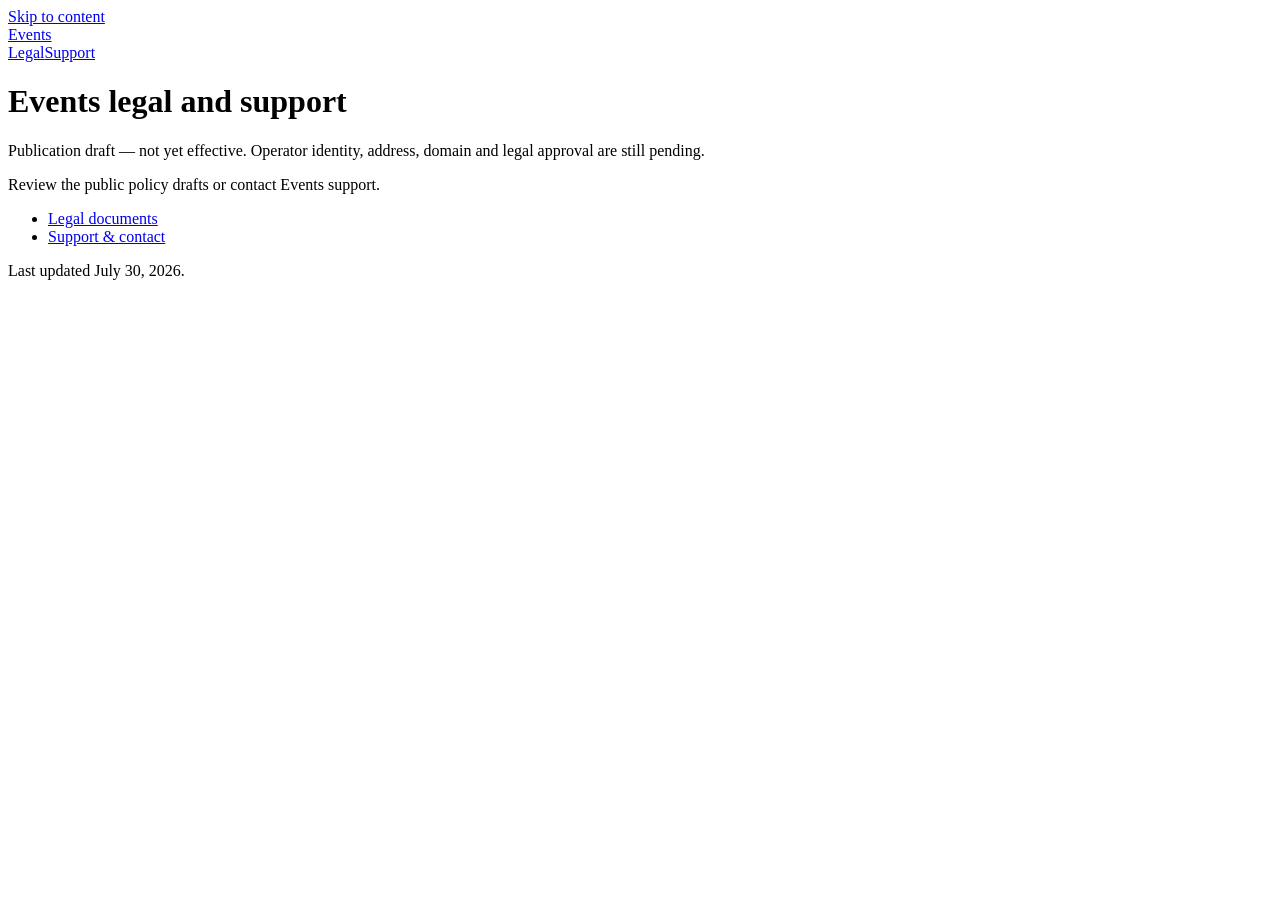
==== index.html @ ad570a55 "Publish static Events legal pages" ====
<!doctype html><html lang="en"><head><meta charset="utf-8"><meta name="viewport" content="width=device-width,initial-scale=1"><title>Events legal and support</title><link rel="stylesheet" href="/events-legal/assets/styles.css"><meta name="robots" content="noindex, nofollow"><link rel="canonical" href="https://events-app-official.github.io/events-legal/"></head><body><a class="skip" href="#content">Skip to content</a><header><div><a href="/events-legal/">Events</a><nav aria-label="Primary"><a href="/events-legal/legal/">Legal</a><a href="/events-legal/support/">Support</a></nav></div></header><main id="content"><h1>Events legal and support</h1><p class="status">Publication draft — not yet effective. Operator identity, address, domain and legal approval are still pending.</p><p>Review the public policy drafts or contact Events support.</p><ul class="cards"><li><a href="/events-legal/legal/">Legal documents</a></li><li><a href="/events-legal/support/">Support &amp; contact</a></li></ul></main><footer>Last updated July 30, 2026.</footer></body></html>
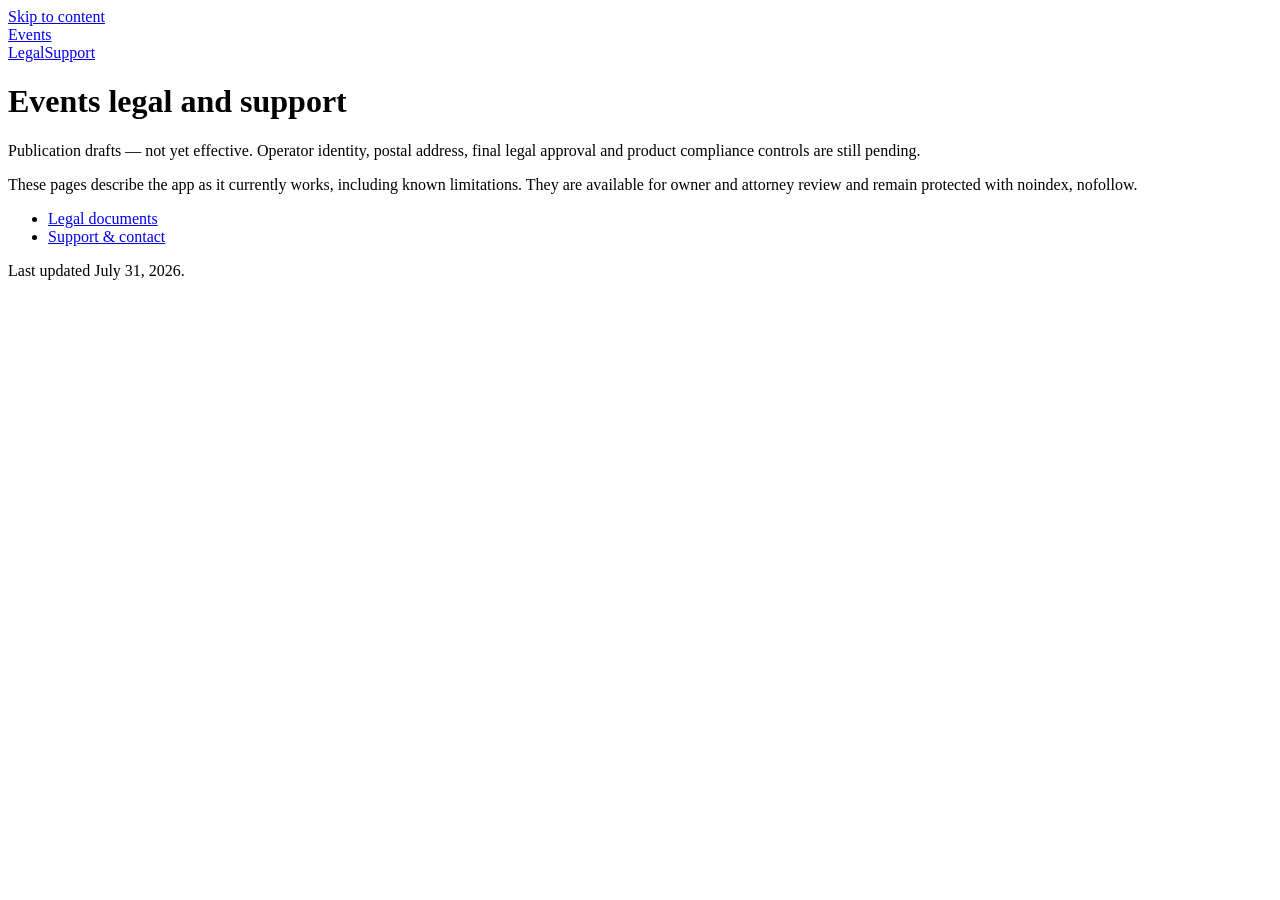
==== commit 817452eb: "Publish static Events legal pages" ====
--- a/index.html
+++ b/index.html
@@ -1 +1,20 @@
-<!doctype html><html lang="en"><head><meta charset="utf-8"><meta name="viewport" content="width=device-width,initial-scale=1"><title>Events legal and support</title><link rel="stylesheet" href="/events-legal/assets/styles.css"><meta name="robots" content="noindex, nofollow"><link rel="canonical" href="https://events-app-official.github.io/events-legal/"></head><body><a class="skip" href="#content">Skip to content</a><header><div><a href="/events-legal/">Events</a><nav aria-label="Primary"><a href="/events-legal/legal/">Legal</a><a href="/events-legal/support/">Support</a></nav></div></header><main id="content"><h1>Events legal and support</h1><p class="status">Publication draft — not yet effective. Operator identity, address, domain and legal approval are still pending.</p><p>Review the public policy drafts or contact Events support.</p><ul class="cards"><li><a href="/events-legal/legal/">Legal documents</a></li><li><a href="/events-legal/support/">Support &amp; contact</a></li></ul></main><footer>Last updated July 30, 2026.</footer></body></html>
+<!doctype html>
+<html lang="en">
+<head>
+  <meta charset="utf-8">
+  <meta name="viewport" content="width=device-width,initial-scale=1">
+  <title>Events legal and support</title>
+  <link rel="stylesheet" href="/events-legal/assets/styles.css">
+<meta name="robots" content="noindex, nofollow"><link rel="canonical" href="https://events-app-official.github.io/events-legal/"></head>
+<body>
+  <a class="skip" href="#content">Skip to content</a>
+  <header><div><a href="/events-legal/">Events</a><nav aria-label="Primary"><a href="/events-legal/legal/">Legal</a><a href="/events-legal/support/">Support</a></nav></div></header>
+  <main id="content">
+    <h1>Events legal and support</h1>
+    <p class="status">Publication drafts — not yet effective. Operator identity, postal address, final legal approval and product compliance controls are still pending.</p>
+    <p>These pages describe the app as it currently works, including known limitations. They are available for owner and attorney review and remain protected with noindex, nofollow.</p>
+    <ul class="cards"><li><a href="/events-legal/legal/">Legal documents</a></li><li><a href="/events-legal/support/">Support &amp; contact</a></li></ul>
+  </main>
+  <footer>Last updated July 31, 2026.</footer>
+</body>
+</html>
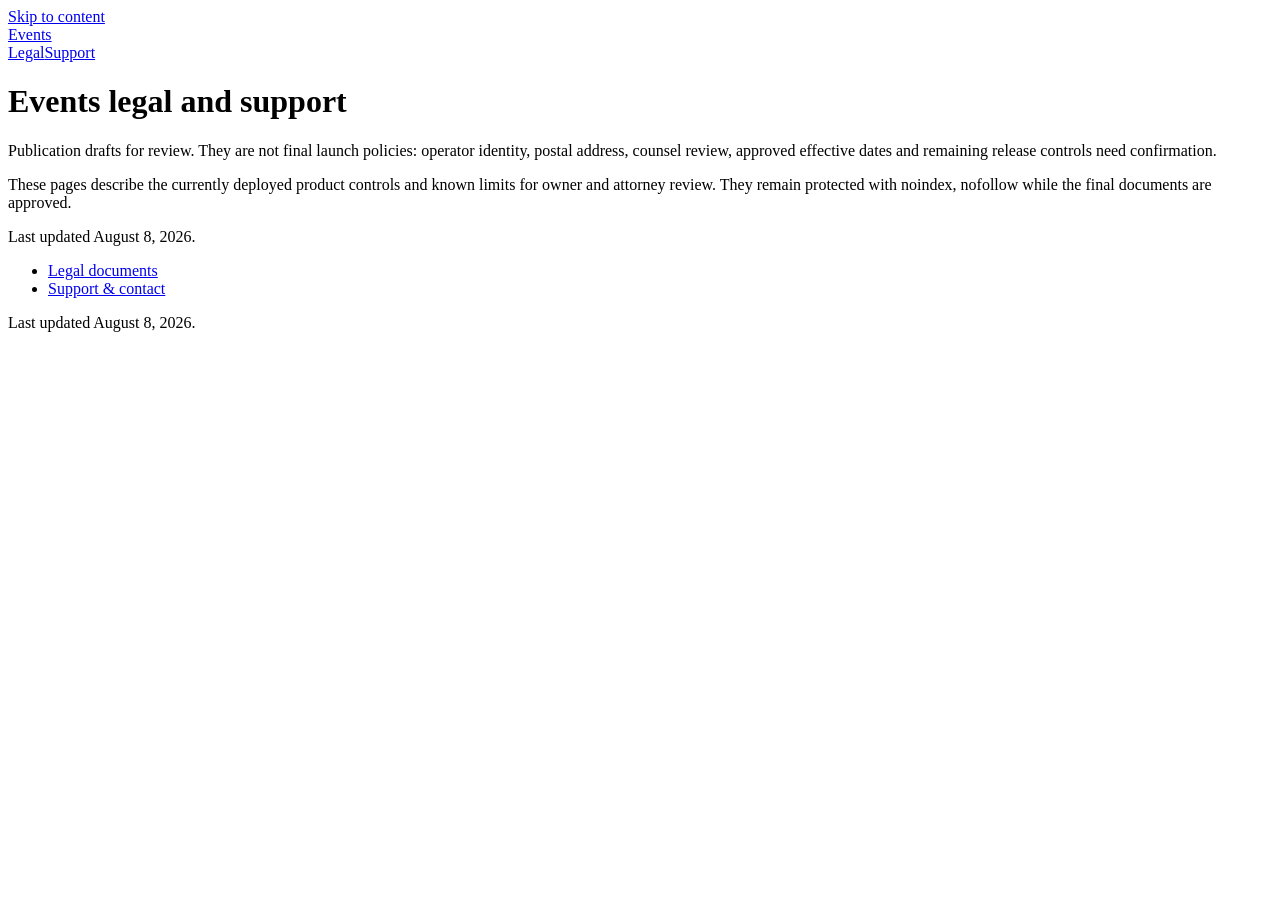
==== commit a7c294de: "Align legal pages with current app behavior" ====
--- a/index.html
+++ b/index.html
@@ -11,10 +11,11 @@
   <header><div><a href="/events-legal/">Events</a><nav aria-label="Primary"><a href="/events-legal/legal/">Legal</a><a href="/events-legal/support/">Support</a></nav></div></header>
   <main id="content">
     <h1>Events legal and support</h1>
-    <p class="status">Publication drafts — not yet effective. Operator identity, postal address, final legal approval and product compliance controls are still pending.</p>
-    <p>These pages describe the app as it currently works, including known limitations. They are available for owner and attorney review and remain protected with noindex, nofollow.</p>
+    <p class="status">Publication drafts for review. They are not final launch policies: operator identity, postal address, counsel review, approved effective dates and remaining release controls need confirmation.</p>
+    <p>These pages describe the currently deployed product controls and known limits for owner and attorney review. They remain protected with noindex, nofollow while the final documents are approved.</p>
+    <p class="meta">Last updated August 8, 2026.</p>
     <ul class="cards"><li><a href="/events-legal/legal/">Legal documents</a></li><li><a href="/events-legal/support/">Support &amp; contact</a></li></ul>
   </main>
-  <footer>Last updated July 31, 2026.</footer>
+  <footer>Last updated August 8, 2026.</footer>
 </body>
 </html>
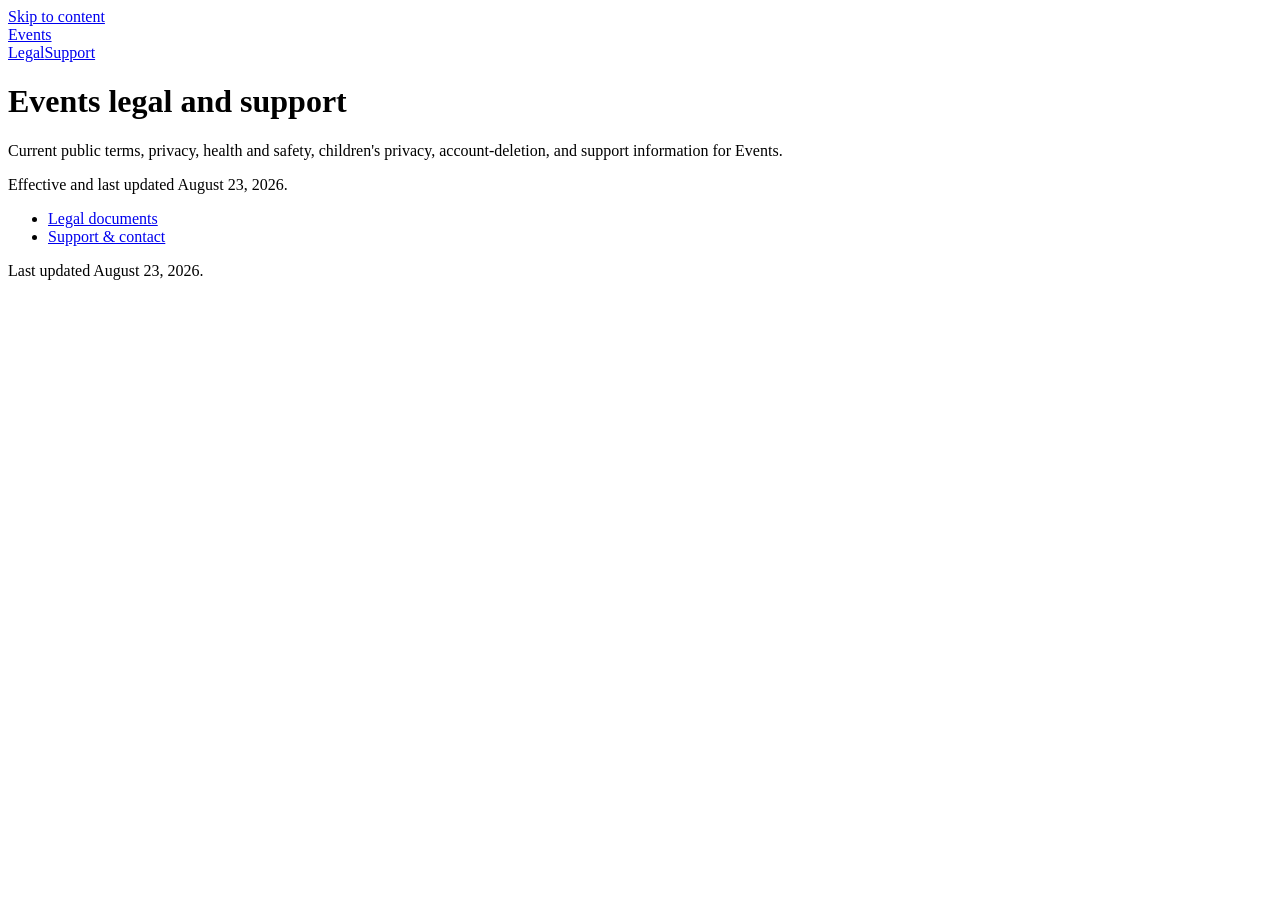
==== commit 2a6cac43: "Publish final free release legal pages" ====
--- a/index.html
+++ b/index.html
@@ -5,17 +5,16 @@
   <meta name="viewport" content="width=device-width,initial-scale=1">
   <title>Events legal and support</title>
   <link rel="stylesheet" href="/events-legal/assets/styles.css">
-<meta name="robots" content="noindex, nofollow"><link rel="canonical" href="https://events-app-official.github.io/events-legal/"></head>
+<meta name="robots" content="index, follow"><link rel="canonical" href="https://events-app-official.github.io/events-legal/"></head>
 <body>
   <a class="skip" href="#content">Skip to content</a>
   <header><div><a href="/events-legal/">Events</a><nav aria-label="Primary"><a href="/events-legal/legal/">Legal</a><a href="/events-legal/support/">Support</a></nav></div></header>
   <main id="content">
     <h1>Events legal and support</h1>
-    <p class="status">Publication drafts for review. They are not final launch policies: operator identity, postal address, counsel review, approved effective dates and remaining release controls need confirmation.</p>
-    <p>These pages describe the currently deployed product controls and known limits for owner and attorney review. They remain protected with noindex, nofollow while the final documents are approved.</p>
-    <p class="meta">Last updated August 8, 2026.</p>
+    <p>Current public terms, privacy, health and safety, children's privacy, account-deletion, and support information for Events.</p>
+    <p class="meta">Effective and last updated August 23, 2026.</p>
     <ul class="cards"><li><a href="/events-legal/legal/">Legal documents</a></li><li><a href="/events-legal/support/">Support &amp; contact</a></li></ul>
   </main>
-  <footer>Last updated August 8, 2026.</footer>
+  <footer>Last updated August 23, 2026.</footer>
 </body>
 </html>
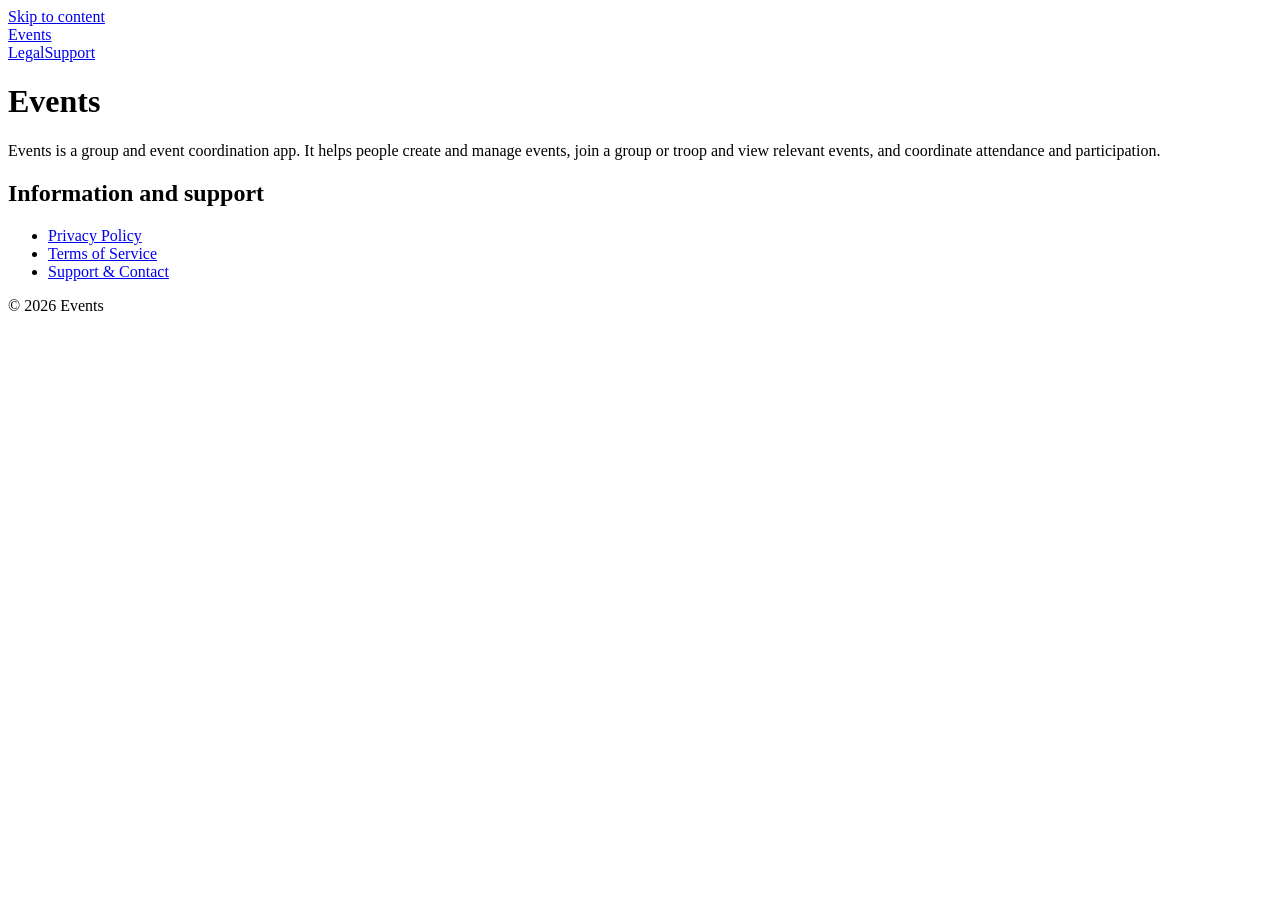
==== commit 8fc60626: "Make homepage ready for OAuth verification" ====
--- a/index.html
+++ b/index.html
@@ -3,18 +3,26 @@
 <head>
   <meta charset="utf-8">
   <meta name="viewport" content="width=device-width,initial-scale=1">
-  <title>Events legal and support</title>
+  <title>Events — Group and Event Coordination</title>
+  <meta name="description" content="Events helps groups and troops create and manage events, view relevant events, and coordinate attendance and participation.">
   <link rel="stylesheet" href="/events-legal/assets/styles.css">
-<meta name="robots" content="index, follow"><link rel="canonical" href="https://events-app-official.github.io/events-legal/"></head>
+  <meta name="robots" content="index, follow">
+  <link rel="canonical" href="https://events-app-official.github.io/events-legal/">
+</head>
 <body>
   <a class="skip" href="#content">Skip to content</a>
   <header><div><a href="/events-legal/">Events</a><nav aria-label="Primary"><a href="/events-legal/legal/">Legal</a><a href="/events-legal/support/">Support</a></nav></div></header>
   <main id="content">
-    <h1>Events legal and support</h1>
-    <p>Current public terms, privacy, health and safety, children's privacy, account-deletion, and support information for Events.</p>
-    <p class="meta">Effective and last updated August 23, 2026.</p>
-    <ul class="cards"><li><a href="/events-legal/legal/">Legal documents</a></li><li><a href="/events-legal/support/">Support &amp; contact</a></li></ul>
+    <h1>Events</h1>
+    <p>Events is a group and event coordination app. It helps people create and manage events, join a group or troop and view relevant events, and coordinate attendance and participation.</p>
+
+    <h2>Information and support</h2>
+    <ul class="cards">
+      <li><a href="/events-legal/legal/privacy/">Privacy Policy</a></li>
+      <li><a href="/events-legal/legal/terms/">Terms of Service</a></li>
+      <li><a href="/events-legal/support/">Support &amp; Contact</a></li>
+    </ul>
   </main>
-  <footer>Last updated August 23, 2026.</footer>
+  <footer>&copy; 2026 Events</footer>
 </body>
 </html>
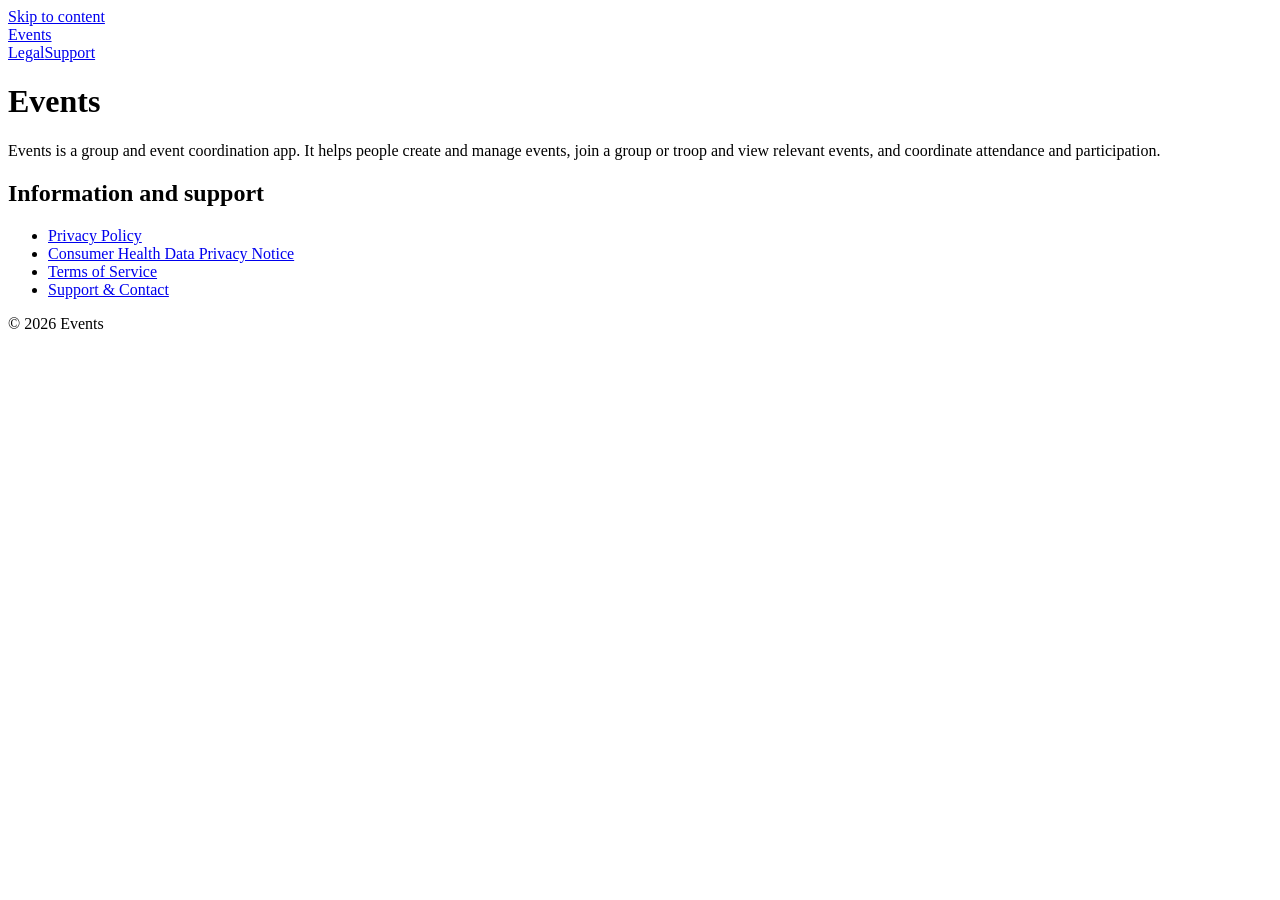
==== commit 2595c613: "Publish the Events consumer health data privacy notice" ====
--- a/index.html
+++ b/index.html
@@ -19,6 +19,7 @@
     <h2>Information and support</h2>
     <ul class="cards">
       <li><a href="/events-legal/legal/privacy/">Privacy Policy</a></li>
+      <li><a href="/events-legal/legal/health-safety/">Consumer Health Data Privacy Notice</a></li>
       <li><a href="/events-legal/legal/terms/">Terms of Service</a></li>
       <li><a href="/events-legal/support/">Support &amp; Contact</a></li>
     </ul>
